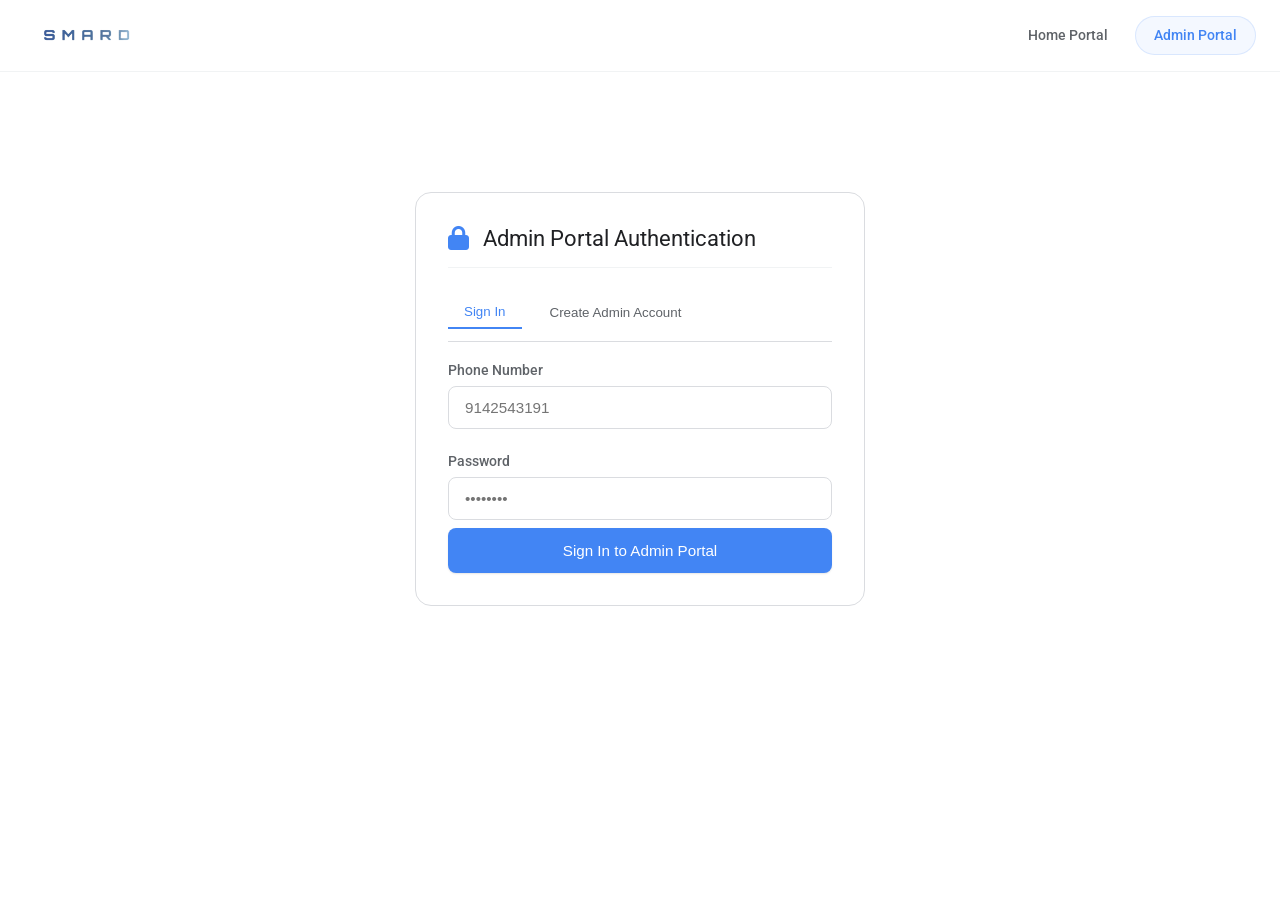
==== admin.html @ 7e7ddf03 "Initial commit: Smar Smart Cards Portal with authentication, payment gateway, and admin dashboard" ====
<!DOCTYPE html>
<html lang="en">
<head>
    <meta charset="UTF-8">
    <meta name="viewport" content="width=device-width, initial-scale=1.0">
    <title>Smar Admin Portal</title>
    <link rel="stylesheet" href="style.css">
    <link rel="preconnect" href="https://fonts.googleapis.com">
    <link rel="preconnect" href="https://fonts.gstatic.com" crossorigin>
    <link href="https://fonts.googleapis.com/css2?family=Roboto:wght@300;400;500;700&display=swap" rel="stylesheet">
    <link rel="stylesheet" href="https://cdnjs.cloudflare.com/ajax/libs/font-awesome/6.4.0/css/all.min.css">
</head>
<body class="enterprise-engine-body">
    <header class="google-navigation-bar">
        <div class="header-max-constrain">
            <div class="smar-logo-container" onclick="window.location.href='index.html'" style="display: flex; align-items: center; cursor: pointer;">
                <img src="smard_logo.png" alt="Smar Logo" style="height: 38px; width: auto; object-fit: contain;">
            </div>
            <nav class="central-navigation-links">
                <a href="index.html" class="nav-anchor">Home Portal</a>
                <a href="admin.html" class="nav-anchor active-anchor">Admin Portal</a>
            </nav>
        </div>
    </header>
    <main class="primary-application-viewport">
        <div class="workspace-max-constrain">
            <div id="admin-auth-panel" class="google-animated-card-module admin-login-card">
                <div class="form-title-bar-node">
                    <i class="fa-solid fa-lock g-blue-text"></i>
                    <h2>Admin Portal Authentication</h2>
                </div>

                <div class="tab-navigation-buttons-container" style="display:flex; gap:12px; margin-bottom:20px; border-bottom:1px solid var(--google-border-color-standard); padding-bottom:12px;">
                    <button id="admin-tab-login" class="tab-button-nav-element active-tab-btn" onclick="switchAdminAuthMode('login')" style="padding:8px 16px; border:none; background:transparent; color:var(--g-color-blue); font-weight:500; cursor:pointer; border-bottom:2px solid var(--g-color-blue);">Sign In</button>
                    <button id="admin-tab-register" class="tab-button-nav-element" onclick="switchAdminAuthMode('register')" style="padding:8px 16px; border:none; background:transparent; color:var(--google-text-secondary-muted); font-weight:500; cursor:pointer;">Create Admin Account</button>
                </div>

                <div class="form-inputs-layout-grid">
                    <div class="form-input-element-group">
                        <label for="admin-phone">Phone Number</label>
                        <input type="tel" id="admin-phone" placeholder="9142543191">
                    </div>
                    <div class="form-input-element-group">
                        <label for="admin-password">Password</label>
                        <input type="password" id="admin-password" placeholder="••••••••">
                    </div>
                </div>

                <div id="admin-auth-error" class="auth-error-output-alert-banner hidden"></div>
                <button id="admin-auth-submit-btn" class="btn-execute-auth-action-submission" onclick="submitAdminAuth()">Sign In to Admin Portal</button>
            </div>

            <div id="admin-content-panel" class="admin-content hidden">
                <div class="google-animated-card-module admin-orders-summary-card">
                    <div class="form-title-bar-node">
                        <i class="fa-solid fa-server g-blue-text"></i>
                        <div>
                            <h2>Admin Dashboard</h2>
                            <p class="qr-scanning-caption-text-directive">Logged in as: <strong id="admin-user-name">Admin</strong></p>
                        </div>
                    </div>
                    <div style="display:flex; gap:12px; flex-wrap:wrap; margin-top:16px; align-items:center;">
                        <button class="btn-secondary-action" onclick="refreshAdminData()">Refresh Data</button>
                        <button class="btn-secondary-action" onclick="logoutAdmin()">Logout</button>
                    </div>
                </div>

                <div class="google-animated-card-module admin-orders-table-card">
                    <h3>Registered Users</h3>
                    <div class="admin-orders-table-container">
                        <table>
                            <thead>
                                <tr>
                                    <th>Name</th>
                                    <th>Phone</th>
                                    <th>Email</th>
                                    <th>Orders Count</th>
                                </tr>
                            </thead>
                            <tbody id="admin-users-tbody"></tbody>
                        </table>
                    </div>
                </div>

                <div class="google-animated-card-module admin-orders-table-card">
                    <h3>Order Ledger</h3>
                    <div class="admin-orders-table-container">
                        <table>
                            <thead>
                                <tr>
                                    <th>Order UUID</th>
                                    <th>Timestamp</th>
                                    <th>Customer</th>
                                    <th>Blueprint</th>
                                    <th>Quantity</th>
                                    <th>Amount</th>
                                    <th>Status</th>
                                </tr>
                            </thead>
                            <tbody id="admin-orders-tbody"></tbody>
                        </table>
                    </div>
                </div>
            </div>
        </div>
    </main>
    <script src="script.js"></script>
    <script>
        let adminAuthenticatedSession = false;

        // Admin credentials (hardcoded for this demo)
        const ADMIN_CREDENTIALS = {
            phone: '9142543191',
            password: 'abhi4natnex26'
        };

        function simpleHashAdmin(str) {
            let hash = 0;
            if (str.length === 0) return hash.toString();
            for (let i = 0; i < str.length; i++) {
                const char = str.charCodeAt(i);
                hash = ((hash << 5) - hash) + char;
                hash = hash & hash;
            }
            return Math.abs(hash).toString(16);
        }

        function switchAdminAuthMode(mode) {
            const tabLogin = document.getElementById('admin-tab-login');
            const tabRegister = document.getElementById('admin-tab-register');
            const submitBtn = document.getElementById('admin-auth-submit-btn');
            const errorDiv = document.getElementById('admin-auth-error');

            if (mode === 'login') {
                tabLogin.classList.add('active-tab-btn');
                tabRegister.classList.remove('active-tab-btn');
                tabLogin.style.borderBottomColor = 'var(--g-color-blue)';
                tabLogin.style.color = 'var(--g-color-blue)';
                tabRegister.style.borderBottomColor = 'transparent';
                tabRegister.style.color = 'var(--google-text-secondary-muted)';
                submitBtn.innerText = 'Sign In to Admin Portal';
            } else {
                tabLogin.classList.remove('active-tab-btn');
                tabRegister.classList.add('active-tab-btn');
                tabLogin.style.borderBottomColor = 'transparent';
                tabLogin.style.color = 'var(--google-text-secondary-muted)';
                tabRegister.style.borderBottomColor = 'var(--g-color-blue)';
                tabRegister.style.color = 'var(--g-color-blue)';
                submitBtn.innerText = 'Create Admin Account';
            }
            errorDiv.classList.add('hidden');
        }

        function submitAdminAuth() {
            const phone = document.getElementById('admin-phone').value.trim();
            const password = document.getElementById('admin-password').value;
            const errorDiv = document.getElementById('admin-auth-error');
            const currentMode = document.getElementById('admin-tab-login').classList.contains('active-tab-btn') ? 'login' : 'register';

            if (!phone || !password) {
                errorDiv.innerText = 'Please enter both phone number and password.';
                errorDiv.classList.remove('hidden');
                return;
            }

            if (currentMode === 'login') {
                // Validate admin credentials
                if (phone === ADMIN_CREDENTIALS.phone && password === ADMIN_CREDENTIALS.password) {
                    adminAuthenticatedSession = true;
                    localStorage.setItem('smardAdminSession', JSON.stringify({ authenticated: true, timestamp: Date.now() }));
                    document.getElementById('admin-auth-panel').classList.add('hidden');
                    document.getElementById('admin-content-panel').classList.remove('hidden');
                    document.getElementById('admin-user-name').innerText = 'Admin (' + phone + ')';
                    refreshAdminData();
                } else {
                    errorDiv.innerText = 'Invalid phone or password. Default: 9142543191 / abhi4natnex26';
                    errorDiv.classList.remove('hidden');
                }
            } else {
                // Sign up mode - only allow the default credentials
                if (phone === ADMIN_CREDENTIALS.phone && password === ADMIN_CREDENTIALS.password) {
                    adminAuthenticatedSession = true;
                    localStorage.setItem('smardAdminSession', JSON.stringify({ authenticated: true, timestamp: Date.now() }));
                    document.getElementById('admin-auth-panel').classList.add('hidden');
                    document.getElementById('admin-content-panel').classList.remove('hidden');
                    document.getElementById('admin-user-name').innerText = 'Admin (' + phone + ')';
                    refreshAdminData();
                } else {
                    errorDiv.innerText = 'Admin account creation not available. Use the default credentials to sign in.';
                    errorDiv.classList.remove('hidden');
                }
            }
        }

        function refreshAdminData() {
            const storedDb = localStorage.getItem('smardUserDatabase');
            const userDb = storedDb ? JSON.parse(storedDb) : [];
            const storedOrders = JSON.parse(localStorage.getItem('smardAdminOrderLedger') || '[]');

            const usersTbody = document.getElementById('admin-users-tbody');
            usersTbody.innerHTML = '';
            userDb.forEach(user => {
                usersTbody.innerHTML += `
                    <tr>
                        <td>${user.name}</td>
                        <td>${user.phone || 'N/A'}</td>
                        <td>${user.email}</td>
                        <td>${user.profileRegistryLedgerArray ? user.profileRegistryLedgerArray.length : 0}</td>
                    </tr>
                `;
            });

            const ordersTbody = document.getElementById('admin-orders-tbody');
            ordersTbody.innerHTML = '';
            storedOrders.forEach(order => {
                ordersTbody.innerHTML += `
                    <tr>
                        <td style="font-family:monospace; font-weight:700; color: var(--g-color-blue);">${order.orderUuid}</td>
                        <td>${order.timestamp}</td>
                        <td>${order.userName || 'Unknown'}<br><small>${order.userEmail || ''}</small></td>
                        <td>${order.blueprintModelName}</td>
                        <td>${order.volumeCount}</td>
                        <td>₹${order.financialCost}</td>
                        <td>${order.pipelineStateStatus}</td>
                    </tr>
                `;
            });
        }

        function logoutAdmin() {
            adminAuthenticatedSession = false;
            localStorage.removeItem('smardAdminSession');
            document.getElementById('admin-auth-panel').classList.remove('hidden');
            document.getElementById('admin-content-panel').classList.add('hidden');
            document.getElementById('admin-phone').value = '';
            document.getElementById('admin-password').value = '';
            document.getElementById('admin-auth-error').classList.add('hidden');
        }

        window.addEventListener('DOMContentLoaded', () => {
            // Check if admin session exists
            const adminSession = localStorage.getItem('smardAdminSession');
            if (adminSession) {
                try {
                    adminAuthenticatedSession = true;
                    document.getElementById('admin-auth-panel').classList.add('hidden');
                    document.getElementById('admin-content-panel').classList.remove('hidden');
                    document.getElementById('admin-user-name').innerText = 'Admin (9142543191)';
                    refreshAdminData();
                } catch (e) {
                    adminAuthenticatedSession = false;
                }
            } else {
                document.getElementById('admin-auth-panel').classList.remove('hidden');
                document.getElementById('admin-content-panel').classList.add('hidden');
            }
        });
    </script>
</body>
</html>
---- style.css ----
/* ================= GLOBAL DESIGN SYSTEM FRAMEWORK VARIABLES & TOKENS ================= */
:root {
    --google-white-bg: #ffffff;
    --google-light-gray-surface: #f8f9fa;
    --google-border-color-standard: #dadce0;
    --google-border-color-subtle: #f1f3f4;
    --google-text-primary-dark: #202124;
    --google-text-secondary-muted: #5f6368;
    --google-text-tertiary-light: #70757a;
    
    /* Signature Brand Colors Hex Map Definitions */
    --g-color-blue: #4285F4;
    --g-color-red: #EA4335;
    --g-color-yellow: #FBBC05;
    --g-color-green: #34A853;
    
    /* Native Shadows Elevation Coefficients tokens */
    --elevation-shadow-1: 0 1px 2px 0 rgba(60,64,67,0.3), 0 1px 3px 1px rgba(60,64,67,0.15);
    --elevation-shadow-2: 0 1px 3px 0 rgba(60,64,67,0.3), 0 4px 8px 3px rgba(60,64,67,0.15);
    --elevation-shadow-3: 0 4px 6px 0 rgba(60,64,67,0.3), 0 8px 24px 6px rgba(60,64,67,0.15);
}

/* Base Document Reset Layer Configurations Rules */
* {
    margin: 0;
    padding: 0;
    box-sizing: border-box;
    scroll-behavior: smooth;
}

body.enterprise-engine-body {
    background-color: var(--google-white-bg);
    color: var(--google-text-primary-dark);
    font-family: 'Roboto', sans-serif;
    min-height: 100vh;
    display: flex;
    flex-direction: column;
    justify-content: space-between;
    overflow-x: hidden;
    -webkit-font-smoothing: antialiased;
}

/* Color Palette Utility Text Classes */
.g-blue-text { color: var(--g-color-blue); }
.g-red-text { color: var(--g-color-red); }
.g-yellow-text { color: var(--g-color-yellow); }
.g-green-text { color: var(--g-color-green); }

/* ================= EXCLUSIVE GOOGLE BRAND STYLED TOP HEADER BAR NAVIGATION ================= */
.google-navigation-bar {
    background-color: var(--google-white-bg);
    border-bottom: 1px solid var(--google-border-color-subtle);
    position: sticky;
    top: 0;
    z-index: 1000;
    padding: 0 24px;
    height: 72px;
    display: flex;
    align-items: center;
}

.header-max-constrain {
    width: 100%;
    max-width: 1440px;
    margin: 0 auto;
    display: flex;
    justify-content: space-between;
    align-items: center;
}

.smar-logo-container {
    font-size: 1.75rem;
    font-weight: 500;
    letter-spacing: -0.5px;
    cursor: pointer;
    user-select: none;
}

.smar-logo-container span {
    display: inline-block;
}

.smar-logo-container .g-blue { color: var(--g-color-blue); }
.smar-logo-container .g-red { color: var(--g-color-red); }
.smar-logo-container .g-yellow { color: var(--g-color-yellow); }
.smar-logo-container .g-green { color: var(--g-color-green); }

.central-navigation-links {
    display: flex;
    align-items: center;
    gap: 8px;
}

.nav-anchor {
    text-decoration: none;
    color: var(--google-text-secondary-muted);
    font-size: 0.9rem;
    font-weight: 500;
    padding: 10px 18px;
    border-radius: 50px;
    transition: all 0.2s ease;
    border: 1px solid transparent;
}

.nav-anchor:hover {
    color: var(--google-text-primary-dark);
    background-color: var(--google-light-gray-surface);
}

.nav-anchor.active-anchor {
    color: var(--g-color-blue);
    background-color: rgba(66, 133, 244, 0.06);
    border: 1px solid rgba(66, 133, 244, 0.15);
}

/* User Account Profile Badging & Sign In Buttons Structures Layouts */
.header-session-action-zone {
    display: flex;
    align-items: center;
}

.btn-header-login-trigger-action {
    background-color: var(--g-color-blue);
    color: var(--google-white-bg);
    border: none;
    padding: 10px 24px;
    border-radius: 50px;
    font-size: 0.88rem;
    font-weight: 500;
    cursor: pointer;
    box-shadow: 0 1px 2px 0 rgba(60,64,67,0.3);
    transition: background-color 0.2s, box-shadow 0.2s;
}

.btn-header-login-trigger-action:hover {
    background-color: #357ae8;
    box-shadow: var(--elevation-shadow-1);
}

.user-profile-session-badge-node {
    display: flex;
    align-items: center;
    gap: 12px;
    background-color: var(--google-light-gray-surface);
    border: 1px solid var(--google-border-color-standard);
    padding: 6px 16px;
    border-radius: 30px;
}

.user-profile-session-badge-node span {
    font-size: 0.85rem;
    font-weight: 500;
    color: var(--google-text-primary-dark);
}

.btn-session-logout-directive-link {
    background: none;
    border: none;
    color: var(--g-color-red);
    cursor: pointer;
    font-size: 0.95rem;
    display: flex;
    align-items: center;
    justify-content: center;
    padding: 2px;
    transition: transform 0.2s;
}

.btn-session-logout-directive-link:hover {
    transform: scale(1.15);
}

/* ================= CENTRAL CONTAINER CORE AND WORKSPACE SCHEMATICS ================= */
.primary-application-viewport {
    flex-grow: 1;
    width: 100%;
    padding: 40px 24px;
    background-color: var(--google-white-bg);
}

.workspace-max-constrain {
    width: 100%;
    max-width: 1280px;
    margin: 0 auto;
}

/* Dynamic Content Frame Controllers Display Blocks Rules */
.application-view-frame {
    display: none;
}

.application-view-frame.active-frame {
    display: block;
    animation: applicationFrameEntranceFadeTransition 0.4s ease-out forwards;
}

/* Intent Tab Segment Switchers Design Components Layouts */
.intent-segment-selector-wrapper {
    display: flex;
    justify-content: center;
    gap: 12px;
    margin-bottom: 48px;
}

.segment-tab-trigger {
    background-color: var(--google-white-bg);
    border: 1px solid var(--google-border-color-standard);
    color: var(--google-text-secondary-muted);
    padding: 14px 32px;
    border-radius: 50px;
    font-size: 0.95rem;
    font-weight: 500;
    cursor: pointer;
    transition: all 0.25s cubic-bezier(0.4, 0, 0.2, 1);
}

.segment-tab-trigger:hover {
    background-color: var(--google-light-gray-surface);
    color: var(--google-text-primary-dark);
    box-shadow: 0 1px 3px rgba(0,0,0,0.08);
}

.segment-tab-trigger.active-trigger {
    border-color: transparent;
    background-color: var(--google-text-primary-dark);
    color: var(--google-white-bg);
    box-shadow: var(--elevation-shadow-1);
}

.service-segment-panel { display: none; }
.service-segment-panel.active-panel { display: block; }

.portal-marketing-intro-hero {
    text-align: center;
    max-width: 720px;
    margin: 0 auto 40px auto;
}

.portal-marketing-intro-hero h1 {
    font-size: 2.25rem;
    font-weight: 400;
    letter-spacing: -0.5px;
    margin-bottom: 12px;
    color: var(--google-text-primary-dark);
}

.portal-marketing-intro-hero p {
    font-size: 1.05rem;
    color: var(--google-text-secondary-muted);
    line-height: 1.5;
}

.portal-marketing-intro-hero strong {
    color: var(--g-color-green);
    font-weight: 500;
}

/* ================= COMPLETE CORE GOOGLE ANIMATED ROLLING BORDER MECHANICS ================= */
.google-animated-card-module {
    position: relative;
    background: var(--google-white-bg);
    border-radius: 16px;
    border: 1px solid var(--google-border-color-standard);
    z-index: 1;
    overflow: hidden;
    transition: box-shadow 0.28s ease, border-color 0.28s ease;
}

/* Material Shadow Triggers Elevate Bounds States */
.google-animated-card-module:hover {
    border-color: transparent;
    box-shadow: var(--elevation-shadow-2);
}

/* The underlying scrolling colorful conic track mapping background layer */
.google-animated-card-module::before {
    content: '';
    position: absolute;
    top: -50%;
    left: -50%;
    width: 200%;
    height: 200%;
    background: conic-gradient(
        var(--g-color-blue) 0deg,
        var(--g-color-red) 90deg,
        var(--g-color-yellow) 180deg,
        var(--g-color-green) 270deg,
        var(--g-color-blue) 360deg
    );
    animation: coreSystemGlowBorderSpinRotation 3.5s linear infinite;
    z-index: -2;
    opacity: 0;
    transition: opacity 0.25s ease;
}

/* The structural central white overlay masking component to secure border density look */
.google-animated-card-module::after {
    content: '';
    position: absolute;
    inset: 3px; /* Determines the thin crisp 3px rolling border width line */
    background: var(--google-white-bg);
    z-index: -1;
    border-radius: inherit;
    opacity: 0;
    transition: opacity 0.25s ease;
}

/* Synchronized revelation loops mappings across hover paths */
.google-animated-card-module:hover::before,
.google-animated-card-module:hover::after {
    opacity: 1;
}

/* ================= SMART BLUEPRINTS LAYOUTS GRID BLOCKS STRUCTURES ================= */
.smart-blueprints-showcase-grid {
    display: grid;
    grid-template-columns: repeat(auto-fit, minmax(340px, 1fr));
    gap: 32px;
    margin-bottom: 56px;
}

.blueprint-box {
    display: flex;
    flex-direction: column;
    height: 100%;
}

.blueprint-box.selected-active-blueprint {
    border-color: var(--g-color-blue) !important;
    background-color: rgba(66, 133, 244, 0.01);
}

.blueprint-vector-preview-box {
    padding: 24px;
    background-color: var(--google-light-gray-surface);
    border-bottom: 1px solid var(--google-border-color-subtle);
    display: flex;
    gap: 12px;
}

.card-face {
    flex: 1;
    height: 130px;
    border-radius: 10px;
    font-size: 0.72rem;
    font-weight: 700;
    text-transform: uppercase;
    letter-spacing: 0.8px;
    display: flex;
    align-items: center;
    justify-content: center;
    padding: 12px;
    text-align: center;
    box-shadow: inset 0 0 20px rgba(0,0,0,0.15);
    color: var(--google-white-bg);
}

/* Layout Color Schemes Variables Mapping Presets Visual Graphics elements grids layers */
.b1-gradient-front { background: linear-gradient(135deg, #2c3e50, #0f172a); border-left: 4px solid var(--g-color-blue); }
.b1-gradient-back { background: #1e293b; color: rgba(255,255,255,0.6); }
.b2-gradient-front { background: linear-gradient(135deg, #e2e8f0, #cbd5e1); color: #334155; box-shadow: inset 0 0 20px rgba(0,0,0,0.05); border-left: 4px solid var(--google-text-secondary-muted); }
.b2-gradient-back { background: #f1f5f9; color: #64748b; }
.b3-gradient-front { background: linear-gradient(135deg, #00c6ff, #0072ff); }
.b3-gradient-back { background: linear-gradient(135deg, #0072ff, #00c6ff); }
.b4-gradient-front { background: linear-gradient(135deg, #f7b733, #fc4a1a); }
.b4-gradient-back { background: linear-gradient(135deg, #fc4a1a, #f7b733); }
.b5-gradient-front { background: #0b150d; color: #00ff66; border: 1px solid rgba(0,255,102,0.3); }
.b5-gradient-back { background: #040805; color: #00ff66; }

.blueprint-meta-details-box {
    padding: 24px;
    display: flex;
    flex-direction: column;
    justify-content: space-between;
    flex-grow: 1;
}

.blueprint-meta-details-box h3 {
    font-size: 1.25rem;
    font-weight: 500;
    margin-bottom: 8px;
    color: var(--google-text-primary-dark);
}

.blueprint-meta-details-box p {
    font-size: 0.88rem;
    color: var(--google-text-secondary-muted);
    line-height: 1.45;
    margin-bottom: 20px;
}

.btn-blueprint-selection-action {
    width: 100%;
    padding: 12px;
    background-color: var(--google-white-bg);
    border: 1px solid var(--google-border-color-standard);
    color: var(--g-color-blue);
    font-weight: 500;
    font-size: 0.9rem;
    border-radius: 8px;
    cursor: pointer;
    transition: all 0.2s;
}

.btn-blueprint-selection-action:hover,
.blueprint-box.selected-active-blueprint .btn-blueprint-selection-action {
    background-color: var(--g-color-blue);
    color: var(--google-white-bg);
    border-color: var(--g-color-blue);
}

/* ================= CONFIGURATION USER TERMINAL FORM DESIGNS ELEMENTS INPUTS ================= */
.dynamic-configuration-terminal-form {
    padding: 32px;
    margin-top: 16px;
}

.form-title-bar-node {
    display: flex;
    align-items: center;
    gap: 14px;
    border-bottom: 1px solid var(--google-border-color-subtle);
    padding-bottom: 16px;
    margin-bottom: 28px;
}

.form-title-bar-node i { font-size: 1.5rem; }
.form-title-bar-node h2 { font-size: 1.4rem; font-weight: 400; }
.form-title-bar-node span { color: var(--g-color-blue); font-weight: 500; }

.form-inputs-layout-grid {
    display: grid;
    grid-template-columns: repeat(auto-fit, minmax(280px, 1fr));
    gap: 24px;
}

.span-full-width-column { grid-column: 1 / -1; }

.form-input-element-group {
    display: flex;
    flex-direction: column;
    gap: 8px;
}

.form-input-element-group label {
    font-size: 0.85rem;
    font-weight: 500;
    color: var(--google-text-secondary-muted);
}

.form-input-element-group input,
.form-input-element-group select,
.form-input-element-group textarea {
    width: 100%;
    padding: 12px 16px;
    background-color: var(--google-white-bg);
    border: 1px solid var(--google-border-color-standard);
    border-radius: 8px;
    color: var(--google-text-primary-dark);
    font-size: 0.95rem;
    outline: none;
    transition: border-color 0.2s, box-shadow 0.2s;
}

.form-input-element-group textarea {
    min-height: 140px;
    resize: vertical;
}

.form-input-element-group input:focus,
.form-input-element-group select:focus,
.form-input-element-group textarea:focus {
    border-color: var(--g-color-blue);
    box-shadow: 0 0 0 3px rgba(66, 133, 244, 0.15);
}

.nfc-disabled-state-input-style {
    background-color: #f5f5f5 !important;
    color: var(--google-text-tertiary-light) !important;
    cursor: not-allowed !important;
}

.conditional-sub-form-block {
    margin-top: 24px;
    padding-top: 24px;
    border-top: 1px dashed var(--google-border-color-standard);
    animation: applicationFrameEntranceFadeTransition 0.3s ease-out;
}

.payment-methods-grid {
    display: grid;
    grid-template-columns: repeat(auto-fit, minmax(240px, 1fr));
    gap: 20px;
    margin-top: 24px;
}

.payment-method-card {
    display: flex;
    flex-direction: column;
    align-items: flex-start;
    gap: 14px;
    padding: 22px;
    border: 1px solid var(--google-border-color-standard);
    border-radius: 16px;
    background-color: var(--google-light-gray-surface);
}

.payment-method-card h5 {
    margin: 0;
    font-size: 1rem;
    color: var(--google-text-primary-dark);
}

.btn-secondary-action {
    background-color: rgba(66, 133, 244, 0.1);
    color: var(--g-color-blue);
    border: 1px solid rgba(66, 133, 244, 0.35);
    border-radius: 999px;
    padding: 12px 18px;
    cursor: pointer;
    font-weight: 600;
    transition: background-color 0.2s ease, transform 0.2s ease;
}

.btn-secondary-action:hover {
    background-color: rgba(66, 133, 244, 0.18);
    transform: translateY(-1px);
}

.payment-method-detail-panel {
    margin-top: 24px;
    padding: 22px;
    border: 1px solid var(--google-border-color-standard);
    border-radius: 16px;
    background-color: var(--google-light-gray-surface);
}

.upi-link-fallback {
    margin-top: 12px;
    padding: 14px;
    border-radius: 12px;
    background-color: #f1f3f4;
    word-break: break-all;
    font-family: monospace;
    color: var(--google-text-secondary-muted);
}

.drawer-payment-instruction {
    color: var(--google-text-secondary-muted);
    font-size: 0.95rem;
    margin: 18px 0 0;
}

.admin-orders-summary-card {
    padding: 28px;
    margin-bottom: 24px;
}

.admin-login-card {
    max-width: 450px;
    margin: 80px auto;
    padding: 32px;
}

.admin-content {
    display: block;
}

.admin-content.hidden {
    display: none;
}

.tab-button-nav-element {
    transition: all 0.2s ease;
}

.tab-button-nav-element:hover {
    opacity: 0.8;
}

.admin-orders-table-container {
    overflow-x: auto;
}

.admin-orders-table-container table {
    width: 100%;
    border-collapse: collapse;
}

.admin-orders-table-container th,
.admin-orders-table-container td {
    border: 1px solid var(--google-border-color-standard);
    padding: 12px 14px;
    vertical-align: top;
}

.admin-orders-table-container th {
    background-color: var(--google-light-gray-surface);
    font-weight: 600;
}

.admin-detail-list {
    list-style: none;
    padding: 0;
    margin: 0;
}

.admin-detail-list li {
    font-size: 0.9rem;
    color: var(--google-text-secondary-muted);
    margin-bottom: 6px;
}

/* Commercial B2B UI Panels Blocks styles cards sections blueprints lines vectors sets */
.commercial-b2b-hero-card {
    text-align: center;
    padding: 64px 32px;
    max-width: 800px;
    margin: 40px auto;
}
.commercial-b2b-hero-card h2 { margin: 20px 0 10px 0; font-size: 1.6rem; font-weight: 400; }
.commercial-b2b-hero-card p { color: var(--google-text-secondary-muted); line-height: 1.5; margin-bottom: 28px; font-size: 0.98rem; }
.btn-b2b-corporate-consultation {
    background-color: var(--google-text-primary-dark); color: var(--google-white-bg); border: none;
    padding: 14px 36px; border-radius: 50px; font-size: 0.95rem; font-weight: 500; cursor: pointer; transition: 0.2s;
}
.btn-b2b-corporate-consultation:hover { background-color: #3c4043; box-shadow: var(--elevation-shadow-1); }

/* ================= CLIENT NODE OPERATIONS DASHBOARD IMPLEMENTATIONS ================= */
.dashboard-user-hero-header-block {
    margin-bottom: 40px;
    border-left: 4px solid var(--g-color-blue);
    padding-left: 18px;
}
.dashboard-user-hero-header-block h2 { font-size: 1.75rem; font-weight: 400; margin-bottom: 6px; }
.dashboard-user-hero-header-block p { color: var(--google-text-secondary-muted); font-size: 0.95rem; }

.dashboard-analytics-counters-grid {
    display: grid;
    grid-template-columns: repeat(auto-fit, minmax(280px, 1fr));
    gap: 24px;
    margin-bottom: 44px;
}

.metric-counter-item-card {
    padding: 28px;
    display: flex;
    flex-direction: column;
    gap: 8px;
}

.metric-label-text {
    font-size: 0.8rem;
    font-weight: 500;
    color: var(--google-text-secondary-muted);
    text-transform: uppercase;
    letter-spacing: 0.5px;
}

.metric-numerical-value-text {
    font-size: 2.2rem;
    font-weight: 700;
    color: var(--google-text-primary-dark);
}

.table-ledger-container-card { padding: 0; overflow: hidden; }
.table-header-title-caption-bar { padding: 24px 32px 16px 32px; border-bottom: 1px solid var(--google-border-color-subtle); }
.table-header-title-caption-bar h3 { font-size: 1.15rem; font-weight: 500; }

.responsive-table-overflow-axis-wrapper { width: 100%; overflow-x: auto; }
.historical-orders-data-table { width: 100%; border-collapse: collapse; font-size: 0.92rem; text-align: left; min-width: 850px; }
.historical-orders-data-table th, .historical-orders-data-table td { padding: 16px 32px; border-bottom: 1px solid var(--google-border-color-subtle); }
.historical-orders-data-table th { background-color: var(--google-light-gray-surface); color: var(--google-text-secondary-muted); font-weight: 500; font-size: 0.8rem; text-transform: uppercase; letter-spacing: 0.5px; }
.historical-orders-data-table tr:hover td { background-color: rgba(248,249,250,0.6); }

.status-badge-pill-ui { padding: 4px 10px; border-radius: 4px; font-size: 0.75rem; font-weight: 700; text-transform: uppercase; display: inline-block; }
.state-pending-badge { background-color: rgba(251, 188, 5, 0.12); color: #b08200; }
.state-success-badge { background-color: rgba(52, 168, 83, 0.12); color: var(--g-color-green); }

.empty-table-state-fallback-notice { text-align: center; padding: 64px; color: var(--google-text-secondary-muted); display: flex; flex-direction: column; gap: 14px; align-items: center; }

/* ================= AUTH OVERLAY SYSTEM FRAME MODAL CANVAS WINDOWS ================= */
.modal-blur-curtain-overlay {
    position: fixed; top: 0; left: 0; width: 100%; height: 100%; background: rgba(32, 33, 36, 0.4);
    backdrop-filter: blur(6px); -webkit-backdrop-filter: blur(6px); z-index: 5000;
    display: flex; justify-content: center; align-items: center;
}

.integrated-auth-modal-box { width: 450px; max-width: 92%; padding: 36px; position: relative; animation: authModalEntranceTriggerScaleTransform 0.28s cubic-bezier(0.16, 1, 0.3, 1) forwards; }
.btn-close-modal-window-trigger { position: absolute; top: 20px; right: 24px; background: none; border: none; color: var(--google-text-secondary-muted); font-size: 1.8rem; cursor: pointer; }

.auth-modal-tabs-navigation-header { display: flex; border-bottom: 1px solid var(--google-border-color-subtle); margin-bottom: 24px; }
.auth-toggle-tab-btn { flex: 1; padding: 12px; background: none; border: none; color: var(--google-text-secondary-muted); font-size: 0.95rem; font-weight: 500; cursor: pointer; transition: 0.2s; }
.auth-toggle-tab-btn.active-tab-btn { color: var(--g-color-blue); box-shadow: inset 0 -2px 0 var(--g-color-blue); font-weight: 700; }

.auth-form-elements-vertical-stack { display: flex; flex-direction: column; gap: 20px; }
.auth-error-output-alert-banner { background-color: rgba(234, 67, 53, 0.08); color: var(--g-color-red); padding: 12px; border-radius: 6px; font-size: 0.84rem; text-align: center; font-weight: 500; border: 1px solid rgba(234,67,53,0.15); }

.btn-execute-auth-action-submission {
    width: 100%; padding: 14px; background-color: var(--g-color-blue); border: none; color: var(--google-white-bg);
    font-weight: 500; border-radius: 8px; font-size: 0.95rem; cursor: pointer; margin-top: 8px; box-shadow: 0 1px 2px rgba(0,0,0,0.1);
}
.btn-execute-auth-action-submission:hover { background-color: #357ae8; box-shadow: var(--elevation-shadow-1); }

/* ================= SLIDING INVOICE WORKSPACE SIDEBAR CANVAS DRAWER ================= */
.right-sliding-checkout-drawer-container {
    position: fixed; top: 0; right: -500px; width: 480px; max-width: 100%; height: 100%;
    background-color: var(--google-white-bg); box-shadow: -4px 0 24px rgba(0,0,0,0.15); z-index: 4000;
    padding: 36px; display: flex; flex-direction: column; gap: 28px;
    transition: right 0.4s cubic-bezier(0.16, 1, 0.3, 1);
}
.right-sliding-checkout-drawer-container.drawer-open-active-state { right: 0; }

.drawer-header-title-bar-node { display: flex; justify-content: space-between; align-items: center; border-bottom: 1px solid var(--google-border-color-subtle); padding-bottom: 16px; }
.drawer-header-title-bar-node h3 { font-size: 1.2rem; font-weight: 500; }
.btn-terminate-drawer-window-trigger { background: none; border: none; color: var(--google-text-secondary-muted); font-size: 2rem; cursor: pointer; }

.drawer-scrollable-content-body-area { flex-grow: 1; overflow-y: auto; display: flex; flex-direction: column; gap: 24px; padding-right: 4px; }

.drawer-guest-warning-notice-box-card { background-color: rgba(251, 188, 5, 0.08); border: 1px solid rgba(251, 188, 5, 0.2); border-radius: 12px; padding: 16px; display: flex; flex-direction: column; gap: 12px; color: #b08200; font-size: 0.85rem; line-height: 1.45; }
.btn-drawer-guest-auth-shortcut-trigger { background-color: var(--g-color-yellow); border: none; padding: 10px; border-radius: 6px; font-weight: 700; color: var(--google-text-primary-dark); cursor: pointer; font-size: 0.82rem; }

.invoice-itemized-summary-panel-card { background-color: var(--google-light-gray-surface); border: 1px solid var(--google-border-color-standard); padding: 20px; border-radius: 12px; }
.invoice-row-line-item { display: flex; justify-content: space-between; margin-bottom: 10px; font-size: 0.9rem; color: var(--google-text-secondary-muted); }
.invoice-dashed-separator-line { border: 0; border-top: 1px dashed var(--google-border-color-standard); margin: 14px 0; }
.grand-total-line-item { font-size: 1.3rem; font-weight: 700; color: var(--google-text-primary-dark); margin-bottom: 0; }
.promo-badge-pill-ui { background-color: rgba(52, 168, 83, 0.12); color: var(--g-color-green); padding: 2px 10px; border-radius: 4px; font-size: 0.78rem; font-weight: 700; }

/* ================= COMMERCIAL GIANT NATIVE GOOGLE STYLED UPI GATEWAY INTERFACE ================= */
.native-upi-payment-gateway-hub-wrapper {
    background-color: var(--google-white-bg);
    border: 1px solid var(--google-border-color-standard);
    border-radius: 12px;
    padding: 20px;
    display: flex;
    flex-direction: column;
    gap: 16px;
}

.native-upi-payment-gateway-hub-wrapper h4 {
    font-size: 0.92rem;
    font-weight: 700;
    color: var(--google-text-primary-dark);
    text-transform: uppercase;
    letter-spacing: 0.3px;
}

/* Visual QR Scanning Frame Matrix configurations layout maps */
.upi-payment-qr-code-display-visual-frame-box {
    background-color: var(--google-light-gray-surface);
    border: 1px solid var(--google-border-color-subtle);
    border-radius: 8px;
    padding: 20px;
    text-align: center;
    display: flex;
    flex-direction: column;
    align-items: center;
    gap: 14px;
}

.qr-code-placeholder-wrapper-graphic {
    background-color: var(--google-white-bg);
    padding: 20px;
    border-radius: 8px;
    border: 1px solid var(--google-border-color-standard);
    position: relative;
    overflow: hidden;
    box-shadow: 0 2px 8px rgba(0,0,0,0.04);
}

/* Laser scan simulation indicator line asset modules graphics */
.qr-animated-scanner-laser-line-element {
    position: absolute;
    left: 0;
    width: 100%;
    height: 3px;
    background-color: var(--g-color-blue);
    box-shadow: 0 0 8px var(--g-color-blue);
    animation: upiQrLaserScanLoopLineMotion 2.2s linear infinite;
}

.qr-scanning-caption-text-directive {
    font-size: 0.78rem;
    color: var(--google-text-secondary-muted);
    line-height: 1.4;
    max-width: 280px;
}

.upi-visual-or-separator-line-element {
    text-align: center;
    border-bottom: 1px solid var(--google-border-color-subtle);
    line-height: 0.1em;
    margin: 10px 0;
}
.upi-visual-or-separator-line-element span {
    background: var(--google-white-bg);
    padding: 0 12px;
    font-size: 0.75rem;
    font-weight: 700;
    color: var(--google-text-tertiary-light);
    letter-spacing: 0.5px;
}

/* Clickable direct intent module link layouts boxes entries */
.interactive-upi-intent-action-module-row-card {
    display: flex;
    align-items: center;
    gap: 16px;
    padding: 16px;
    background-color: var(--google-white-bg);
    border: 1px solid var(--google-border-color-standard);
    border-radius: 8px;
    cursor: pointer;
    transition: all 0.2s ease;
}

.interactive-upi-intent-action-module-row-card:hover {
    border-color: var(--g-color-blue);
    background-color: rgba(66, 133, 244, 0.02);
    box-shadow: 0 2px 6px rgba(66,133,244,0.08);
}

.intent-icon-left-side-frame-badge {
    width: 44px; height: 44px; border-radius: 50%; background-color: var(--google-light-gray-surface);
    display: flex; align-items: center; justify-content: center; font-size: 1.25rem; flex-shrink: 0;
}

.intent-meta-text-directives-block h5 { font-size: 0.9rem; font-weight: 500; color: var(--google-text-primary-dark); margin-bottom: 2px; }
.intent-meta-text-directives-block p { font-size: 0.78rem; color: var(--google-text-secondary-muted); line-height: 1.3; }

/* Prefilled Typing Terminal Box View frameworks rules blocks sets variables properties */
.upi-prefilled-terminal-typing-view-box {
    background-color: #f1f3f4;
    border: 1px solid var(--google-border-color-standard);
    border-radius: 8px;
    padding: 16px;
    animation: applicationFrameEntranceFadeTransition 0.25s ease-out;
}
.terminal-header-title { font-size: 0.78rem; font-weight: 700; color: var(--google-text-secondary-muted); text-transform: uppercase; letter-spacing: 0.5px; margin-bottom: 12px; }

.prefilled-input-wrapper-box-element {
    display: flex; align-items: center; background-color: var(--google-white-bg);
    border: 1px solid var(--google-border-color-standard); border-radius: 6px; overflow: hidden;
}
.currency-symbol-tag { padding: 0 12px; font-weight: 700; color: var(--google-text-primary-dark); background-color: var(--google-light-gray-surface); height: 44px; display: flex; align-items: center; border-right: 1px solid var(--google-border-color-standard); }
.prefilled-input-wrapper-box-element input { border: none !important; box-shadow: none !important; height: 44px; padding: 0 12px; font-weight: 700; font-size: 1.1rem; color: var(--google-text-primary-dark); background-color: var(--google-white-bg); flex-grow: 1; }
.lock-status-indicator-badge { padding: 0 12px; font-size: 0.75rem; font-weight: 500; color: var(--google-text-secondary-muted); display: flex; align-items: center; gap: 4px; background-color: rgba(52, 168, 83, 0.05); height: 44px; border-left: 1px solid var(--google-border-color-standard); white-space: nowrap; }

.btn-drawer-payment-execution-submit-gate {
    width: 100%; padding: 15px; border: none; border-radius: 8px; font-size: 1rem; font-weight: 700; cursor: pointer; transition: 0.2s; box-shadow: 0 2px 4px rgba(0,0,0,0.1);
}
.btn-drawer-payment-execution-submit-gate.free-promo-variant { background-color: var(--g-color-green); color: var(--google-white-bg); }
.btn-drawer-payment-execution-submit-gate.free-promo-variant:hover { background-color: #2d9449; }
.btn-drawer-payment-execution-submit-gate.commercial-paid-variant { background-color: var(--google-text-primary-dark); color: var(--google-white-bg); }
.btn-drawer-payment-execution-submit-gate.commercial-paid-variant:hover { background-color: #3c4043; }

/* Backdrop Veil Curtain properties tags layers controls layout */
.global-layout-underlying-backdrop-curtain-veil { position: fixed; top: 0; left: 0; width: 100%; height: 100%; background: rgba(0,0,0,0.25); z-index: 3900; display: none; }
.hidden { display: none !important; }

/* STICKY FLOATING HORIZONTAL CONSOLE DISPATCH ACTIONS MODALS FOULS BOOTSTRAPS PANELS */
.sticky-floating-horizontal-action-footer-prompt-bar {
    position: fixed; bottom: 0; left: 0; width: 100%; padding: 18px 24px; background-color: var(--google-white-bg);
    border-top: 1px solid var(--google-border-color-standard); box-shadow: 0 -4px 16px rgba(0,0,0,0.06);
    z-index: 900; animation: upiQrLaserScanLoopLineMotion 0.3s ease;
}
.footer-prompt-max-constrain { width: 100%; max-width: 1280px; margin: 0 auto; display: flex; justify-content: space-between; align-items: center; gap: 20px; }
.footer-prompt-meta-info-text-tag { font-size: 0.88rem; font-weight: 500; color: var(--google-text-secondary-muted); display: flex; align-items: center; gap: 8px; }
.btn-trigger-drawer-canvas-open-action {
    background-color: var(--g-color-blue); color: var(--google-white-bg); border: none; padding: 14px 32px;
    border-radius: 8px; font-weight: 500; font-size: 0.92rem; cursor: pointer; display: flex; align-items: center; gap: 10px; transition: background-color 0.2s;
}
.btn-trigger-drawer-canvas-open-action:hover { background-color: #357ae8; }

/* ================= COMMERCIAL GLOBAL RE-DESIGNED BRAND CORPORATE FOOTER ================= */
.google-enterprise-footer-section {
    background-color: var(--google-light-gray-surface);
    border-top: 1px solid var(--google-border-color-subtle);
    padding: 56px 24px;
    margin-top: 64px;
}

.footer-max-constrain-layout {
    width: 100%;
    max-width: 1440px;
    margin: 0 auto;
    display: flex;
    flex-direction: column;
    gap: 48px;
}

/* Alignment rules strictly isolating NatNex at Left Side layout node */
.footer-identity-branding-far-left-block {
    display: flex;
    flex-direction: column;
    gap: 12px;
    max-width: 320px;
}

.footer-natnex-corporate-logo-moniker {
    font-size: 1.5rem;
    font-weight: 700;
    color: var(--google-text-primary-dark);
    display: flex;
    align-items: center;
    gap: 10px;
}

.corporate-icon-dot-indicator {
    width: 12px;
    height: 12px;
    border-radius: 50%;
    background-color: var(--g-color-green);
    display: inline-block;
}

.corporate-copyright-meta-string {
    font-size: 0.78rem;
    color: var(--google-text-tertiary-light);
    line-height: 1.45;
}

/* Grid columns spanning extensively right beside the branding block */
.footer-communication-coordinates-spanning-grid-system {
    display: grid;
    grid-template-columns: repeat(auto-fit, minmax(260px, 1fr));
    gap: 36px;
    border-top: 1px solid var(--google-border-color-standard);
    padding-top: 40px;
}

.coordinates-column-node {
    display: flex;
    flex-direction: column;
    gap: 12px;
}

.coordinates-column-node h4 {
    font-size: 0.88rem;
    font-weight: 700;
    color: var(--google-text-secondary-muted);
    text-transform: uppercase;
    letter-spacing: 0.5px;
    margin-bottom: 4px;
}

.hyperlink-coordinate-row,
.static-coordinate-text-line {
    font-size: 0.88rem;
    color: var(--google-text-secondary-muted);
    display: flex;
    align-items: center;
    gap: 10px;
}

.hyperlink-coordinate-row a {
    color: var(--google-text-secondary-muted);
    text-decoration: none;
    transition: color 0.2s;
}

.hyperlink-coordinate-row a:hover {
    color: var(--g-color-blue);
    text-decoration: underline;
}

/* Informational Shared Blocks configurations structural modifiers tags layouts components */
.global-section-break-line { border: 0; height: 1px; background-color: var(--google-border-color-subtle); margin: 56px 0; }
.static-informational-block-card { padding: 32px; margin-bottom: 24px; background: var(--google-white-bg); }
.info-block-header { font-size: 1.25rem; font-weight: 400; color: var(--google-text-primary-dark); margin-bottom: 16px; display: flex; align-items: center; gap: 12px; }
.static-informational-block-card p { font-size: 0.95rem; color: var(--google-text-secondary-muted); line-height: 1.6; }
.capability-matrix-grid { display: grid; grid-template-columns: repeat(auto-fit, minmax(280px, 1fr)); gap: 24px; margin-top: 24px; }
.capability-item-node { background-color: var(--google-light-gray-surface); padding: 24px; border-radius: 12px; border: 1px solid var(--google-border-color-subtle); }
.capability-item-node i { font-size: 1.4rem; margin-bottom: 12px; display: inline-block; }
.capability-item-node h4 { font-size: 1.05rem; font-weight: 500; margin-bottom: 6px; }
.capability-item-node p { font-size: 0.85rem; line-height: 1.45; }
.pipeline-flow-flex-container { display: flex; flex-wrap: wrap; gap: 24px; margin-top: 24px; }
.pipeline-step-node { flex: 1; min-width: 240px; background-color: var(--google-light-gray-surface); padding: 24px; border-radius: 12px; position: relative; border: 1px solid var(--google-border-color-subtle); }
.step-index-circle { position: absolute; top: -12px; left: 20px; background-color: var(--google-text-primary-dark); color: var(--google-white-bg); width: 26px; height: 26px; border-radius: 50%; display: flex; align-items: center; justify-content: center; font-weight: 700; font-size: 0.78rem; }
.pipeline-step-node h4 { margin-bottom: 6px; font-size: 1rem; font-weight: 500; margin-top: 4px; }
.pipeline-step-node p { font-size: 0.85rem; }
.faq-accordion-item-box { background-color: var(--google-light-gray-surface); padding: 18px; border-radius: 8px; margin-bottom: 14px; border-left: 4px solid var(--g-color-yellow); }
.faq-accordion-item-box p { margin-top: 6px; font-size: 0.88rem; }

/* Structural CSS Keyframes Triggers Animations Core Engines definitions blocks loops vectors */
@keyframes coreSystemGlowBorderSpinRotation {
    100% { transform: rotate(360deg); }
}

@keyframes applicationFrameEntranceFadeTransition {
    from { opacity: 0; transform: translateY(8px); }
    to { opacity: 1; transform: translateY(0); }
}

@keyframes authModalEntranceTriggerScaleTransform {
    from { opacity: 0; transform: scale(0.95); }
    to { opacity: 1; transform: scale(1); }
}

@keyframes upiQrLaserScanLoopLineMotion {
    0% { top: 0%; }
    50% { top: 100%; }
    100% { top: 0%; }
}

/* Responsive Media Breakdown Adapters rules overrides bounds context panels viewports */
@media (max-width: 992px) {
    .central-navigation-links { display: none !important; }
    .central-navigation-links.session-dependent-link { display: flex !important; }
    .right-sliding-checkout-drawer-container { width: 100%; right: -100%; }
    .footer-max-constrain-layout { gap: 32px; }
    .footer-communication-coordinates-spanning-grid-system { grid-template-columns: 1fr; gap: 24px; }
}
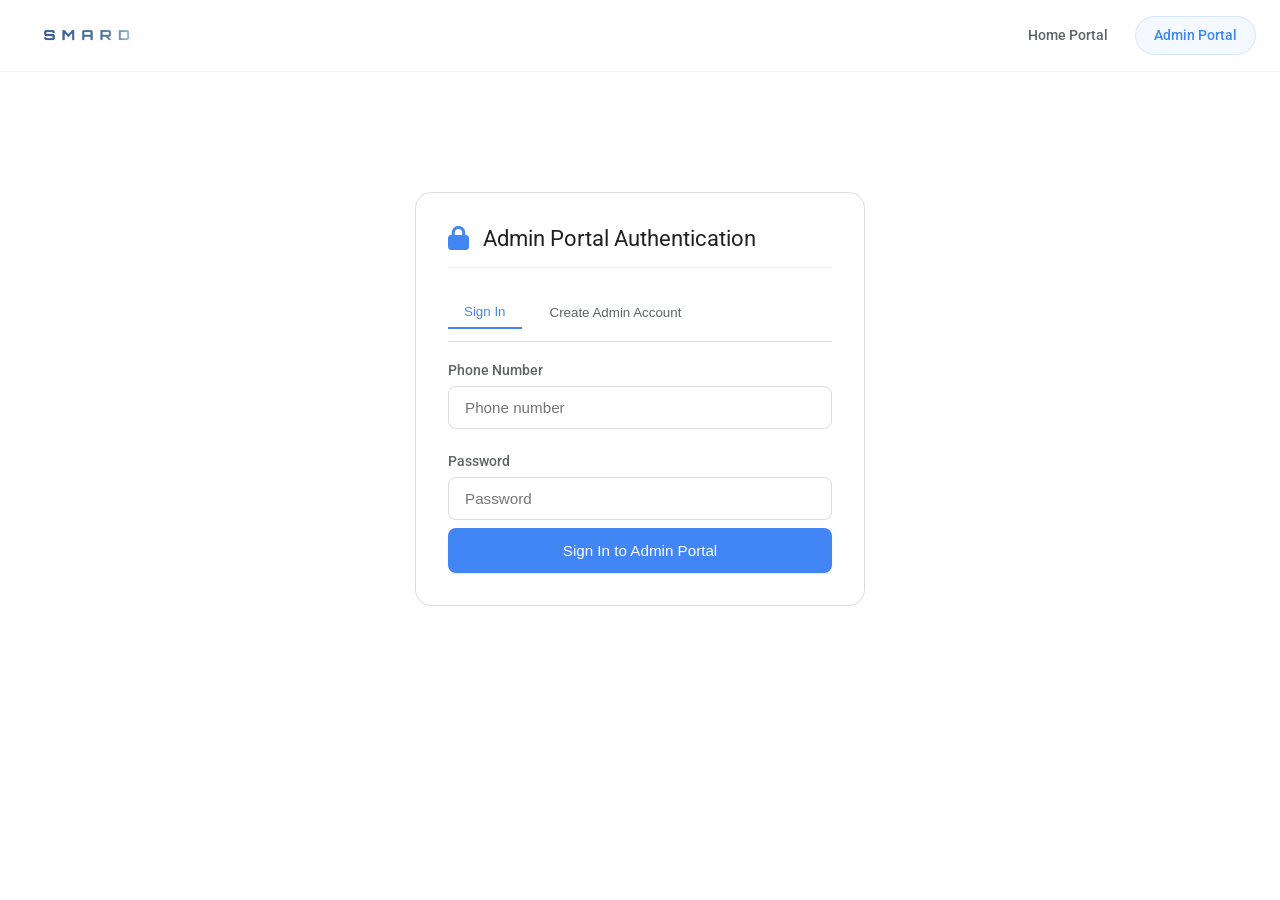
==== commit f70dd068: "fix: normalize blueprint cards, clear auth placeholders, remove admin credential leak" ====
--- a/admin.html
+++ b/admin.html
@@ -38,11 +38,11 @@
                 <div class="form-inputs-layout-grid">
                     <div class="form-input-element-group">
                         <label for="admin-phone">Phone Number</label>
-                        <input type="tel" id="admin-phone" placeholder="9142543191">
+                        <input type="tel" id="admin-phone" placeholder="Phone number" value="">
                     </div>
                     <div class="form-input-element-group">
                         <label for="admin-password">Password</label>
-                        <input type="password" id="admin-password" placeholder="••••••••">
+                        <input type="password" id="admin-password" placeholder="Password" value="">
                     </div>
                 </div>
 
@@ -170,10 +170,10 @@
                     localStorage.setItem('smardAdminSession', JSON.stringify({ authenticated: true, timestamp: Date.now() }));
                     document.getElementById('admin-auth-panel').classList.add('hidden');
                     document.getElementById('admin-content-panel').classList.remove('hidden');
-                    document.getElementById('admin-user-name').innerText = 'Admin (' + phone + ')';
+                    document.getElementById('admin-user-name').innerText = 'Admin';
                     refreshAdminData();
                 } else {
-                    errorDiv.innerText = 'Invalid phone or password. Default: 9142543191 / abhi4natnex26';
+                    errorDiv.innerText = 'Invalid phone or password.';
                     errorDiv.classList.remove('hidden');
                 }
             } else {
@@ -183,10 +183,10 @@
                     localStorage.setItem('smardAdminSession', JSON.stringify({ authenticated: true, timestamp: Date.now() }));
                     document.getElementById('admin-auth-panel').classList.add('hidden');
                     document.getElementById('admin-content-panel').classList.remove('hidden');
-                    document.getElementById('admin-user-name').innerText = 'Admin (' + phone + ')';
+                    document.getElementById('admin-user-name').innerText = 'Admin';
                     refreshAdminData();
                 } else {
-                    errorDiv.innerText = 'Admin account creation not available. Use the default credentials to sign in.';
+                    errorDiv.innerText = 'Admin account creation not available.';
                     errorDiv.classList.remove('hidden');
                 }
             }
@@ -245,7 +245,7 @@
                     adminAuthenticatedSession = true;
                     document.getElementById('admin-auth-panel').classList.add('hidden');
                     document.getElementById('admin-content-panel').classList.remove('hidden');
-                    document.getElementById('admin-user-name').innerText = 'Admin (9142543191)';
+                    document.getElementById('admin-user-name').innerText = 'Admin';
                     refreshAdminData();
                 } catch (e) {
                     adminAuthenticatedSession = false;
--- a/style.css
+++ b/style.css
@@ -113,6 +113,77 @@
     border: 1px solid rgba(66, 133, 244, 0.15);
 }
 
+/* Mobile / Tablet Responsive Navigation */
+.mobile-nav-toggle {
+    display: none;
+    background: transparent;
+    border: none;
+    cursor: pointer;
+    padding: 8px;
+}
+
+.mobile-nav-toggle .hamburger {
+    display: block;
+    width: 22px;
+    height: 2px;
+    background: var(--google-text-primary-dark);
+    position: relative;
+}
+.mobile-nav-toggle .hamburger::before,
+.mobile-nav-toggle .hamburger::after {
+    content: '';
+    position: absolute;
+    left: 0;
+    width: 22px;
+    height: 2px;
+    background: var(--google-text-primary-dark);
+}
+.mobile-nav-toggle .hamburger::before { top: -6px; }
+.mobile-nav-toggle .hamburger::after { top: 6px; }
+
+.mobile-nav {
+    position: absolute;
+    top: 72px;
+    left: 0;
+    right: 0;
+    background: var(--google-white-bg);
+    border-bottom: 1px solid var(--google-border-color-standard);
+    display: flex;
+    flex-direction: column;
+    gap: 8px;
+    padding: 12px 20px;
+    z-index: 999;
+    transition: transform 210ms cubic-bezier(.2,.9,.2,1), opacity 180ms ease;
+    transform-origin: top center;
+    transform: translateY(-8px);
+    opacity: 0;
+}
+
+.mobile-nav.hidden { transform: translateY(-8px); opacity: 0; pointer-events: none; }
+.mobile-nav.open { display: flex; transform: translateY(0); opacity: 1; pointer-events: auto; }
+.mobile-nav-link { color: var(--google-text-primary-dark); text-decoration: none; padding: 12px 10px; border-radius: 8px; font-size: 15px; }
+.mobile-nav-link:hover { background: var(--google-light-gray-surface); }
+
+/* Backdrop for mobile nav */
+.mobile-nav-backdrop {
+    position: fixed;
+    top: 72px;
+    left: 0;
+    right: 0;
+    bottom: 0;
+    background: rgba(0,0,0,0.28);
+    z-index: 990;
+    transition: opacity 160ms ease;
+    opacity: 1;
+}
+.mobile-nav-backdrop.hidden { opacity: 0; pointer-events: none; }
+
+@media (max-width: 900px) {
+    .central-navigation-links { display: none; }
+    .mobile-nav-toggle { display: inline-flex; }
+    .header-max-constrain { padding-right: 12px; padding-left: 12px; }
+}
+
 /* User Account Profile Badging & Sign In Buttons Structures Layouts */
 .header-session-action-zone {
     display: flex;
@@ -314,16 +385,31 @@
 /* ================= SMART BLUEPRINTS LAYOUTS GRID BLOCKS STRUCTURES ================= */
 .smart-blueprints-showcase-grid {
     display: grid;
-    grid-template-columns: repeat(auto-fit, minmax(340px, 1fr));
-    gap: 32px;
+    grid-template-columns: repeat(auto-fit, minmax(280px, 1fr));
+    gap: 28px;
     margin-bottom: 56px;
+    align-items: stretch;
 }
 
 .blueprint-box {
     display: flex;
     flex-direction: column;
     height: 100%;
-}
+    align-items: stretch;
+}
+
+@media (max-width: 900px) {
+    .smart-blueprints-showcase-grid {
+        grid-template-columns: repeat(auto-fit, minmax(260px, 1fr));
+    }
+}
+
+@media (max-width: 640px) {
+    .smart-blueprints-showcase-grid {
+        grid-template-columns: 1fr;
+    }
+}
+
 
 .blueprint-box.selected-active-blueprint {
     border-color: var(--g-color-blue) !important;
@@ -336,23 +422,105 @@
     border-bottom: 1px solid var(--google-border-color-subtle);
     display: flex;
     gap: 12px;
+    flex-wrap: wrap;
 }
 
 .card-face {
-    flex: 1;
-    height: 130px;
+    flex: 1 1 220px;
+    min-height: 180px;
     border-radius: 10px;
-    font-size: 0.72rem;
-    font-weight: 700;
-    text-transform: uppercase;
-    letter-spacing: 0.8px;
-    display: flex;
+    position: relative;
+    overflow: hidden;
+    box-shadow: inset 0 0 20px rgba(0,0,0,0.12);
+    display: flex;
+    align-items: stretch;
+    justify-content: center;
+    background-color: var(--google-text-tertiary-light);
+}
+
+.card-face img {
+    width: 100%;
+    height: 100%;
+    object-fit: cover;
+    display: block;
+}
+
+@media (max-width: 720px) {
+    .blueprint-vector-preview-box {
+        flex-direction: column;
+        padding: 18px;
+    }
+
+    .card-face {
+        min-height: 170px;
+    }
+}
+
+.card-face-caption {
+    position: absolute;
+    bottom: 10px;
+    left: 10px;
+    right: 10px;
+    background: rgba(0, 0, 0, 0.55);
+    color: var(--google-white-bg);
+    border-radius: 10px;
+    padding: 8px 10px;
+    font-size: 0.78rem;
+    display: flex;
+    justify-content: space-between;
     align-items: center;
-    justify-content: center;
-    padding: 12px;
-    text-align: center;
-    box-shadow: inset 0 0 20px rgba(0,0,0,0.15);
-    color: var(--google-white-bg);
+    gap: 8px;
+}
+
+.preview-card-face {
+    flex-direction: column;
+    align-items: stretch;
+    position: relative;
+    overflow: hidden;
+}
+
+.preview-card-face img {
+    width: 100%;
+    height: 260px;
+    object-fit: cover;
+    display: block;
+    border-radius: 18px;
+}
+
+.preview-card-caption {
+    margin-top: 16px;
+    text-align: left;
+    color: var(--google-text-primary-dark);
+    display: flex;
+    flex-direction: column;
+    gap: 6px;
+}
+
+.preview-card-caption strong {
+    font-size: 0.95rem;
+}
+
+.preview-card-caption .preview-card-label {
+    color: var(--google-text-secondary-muted);
+    font-size: 0.92rem;
+}
+
+.blueprint-meta-details-box {
+    padding: 24px;
+    display: flex;
+    flex-direction: column;
+    justify-content: space-between;
+    flex-grow: 1;
+}
+
+.blueprint-meta-details-box { min-height: 170px; }
+
+.blueprint-action-cta-group { display: flex; gap: 10px; margin-top: 8px; }
+.blueprint-action-cta-group .btn-blueprint-selection-action,
+.blueprint-action-cta-group .btn-blueprint-preview-action { flex: 1; }
+
+@media (max-width: 720px) {
+    .blueprint-action-cta-group { flex-direction: column; }
 }
 
 /* Layout Color Schemes Variables Mapping Presets Visual Graphics elements grids layers */
@@ -688,6 +856,19 @@
 
 .integrated-auth-modal-box { width: 450px; max-width: 92%; padding: 36px; position: relative; animation: authModalEntranceTriggerScaleTransform 0.28s cubic-bezier(0.16, 1, 0.3, 1) forwards; }
 .btn-close-modal-window-trigger { position: absolute; top: 20px; right: 24px; background: none; border: none; color: var(--google-text-secondary-muted); font-size: 1.8rem; cursor: pointer; }
+
+.preview-modal-panel { width: min(760px, 100%); max-width: 92%; background-color: var(--google-white-bg); border-radius: 24px; padding: 32px 32px 24px; position: relative; box-shadow: var(--elevation-shadow-3); }
+.preview-modal-grid { display: grid; grid-template-columns: repeat(2, minmax(0, 1fr)); gap: 20px; margin: 24px 0; }
+.preview-card-face { min-height: 220px; border-radius: 20px; display: flex; flex-direction: column; justify-content: center; align-items: center; padding: 28px 20px; text-align: center; color: var(--google-white-bg); box-shadow: 0 12px 30px rgba(0,0,0,0.08); }
+.preview-card-title { font-size: 0.9rem; text-transform: uppercase; letter-spacing: 0.15em; margin-bottom: 12px; opacity: 0.85; }
+.preview-card-label { font-size: 1rem; font-weight: 700; line-height: 1.4; }
+.btn-blueprint-preview-action { width: 100%; padding: 12px; border-radius: 10px; border: 1px solid rgba(66,133,244,0.25); background-color: rgba(66,133,244,0.1); color: var(--g-color-blue); font-weight: 600; cursor: pointer; transition: all 0.2s ease; }
+.btn-blueprint-preview-action:hover { background-color: rgba(66,133,244,0.18); }
+.blueprint-action-cta-group { display: flex; flex-direction: column; gap: 12px; }
+
+@media (max-width: 720px) {
+    .preview-modal-grid { grid-template-columns: 1fr; }
+}
 
 .auth-modal-tabs-navigation-header { display: flex; border-bottom: 1px solid var(--google-border-color-subtle); margin-bottom: 24px; }
 .auth-toggle-tab-btn { flex: 1; padding: 12px; background: none; border: none; color: var(--google-text-secondary-muted); font-size: 0.95rem; font-weight: 500; cursor: pointer; transition: 0.2s; }
